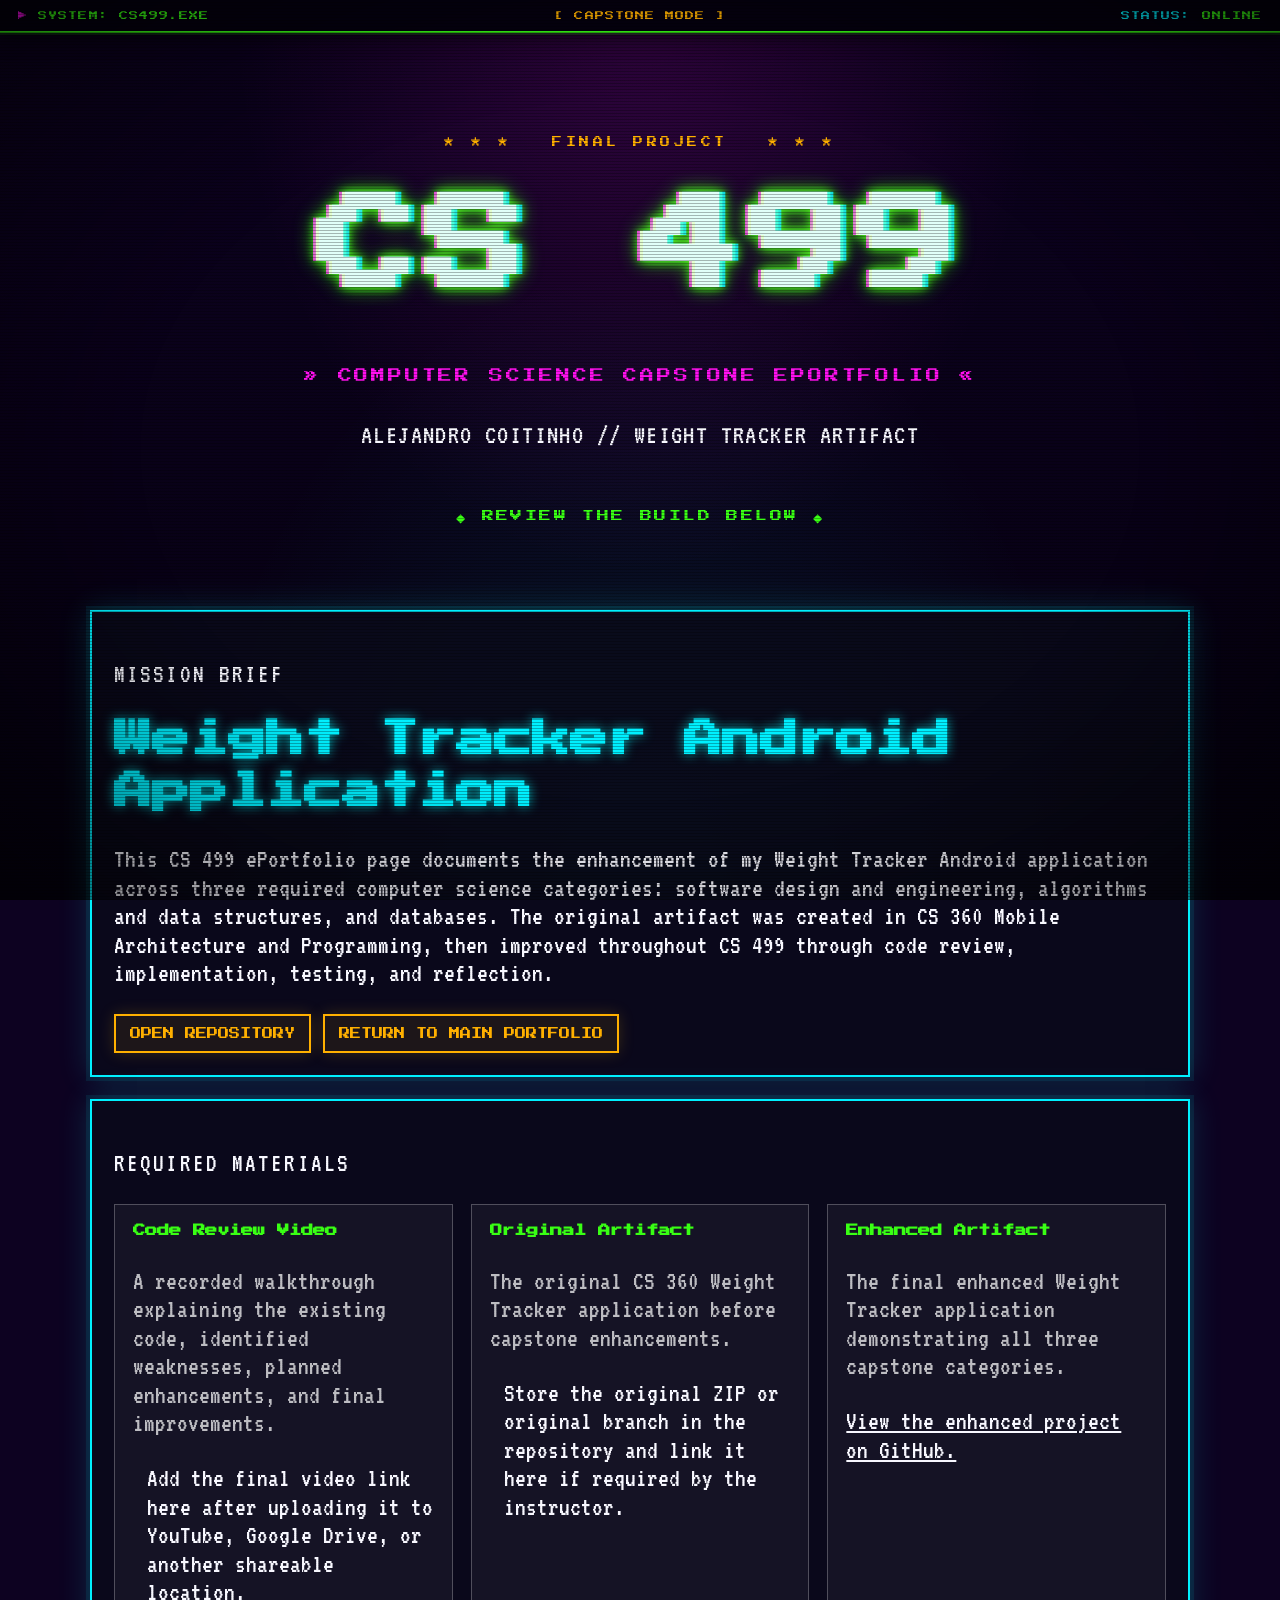
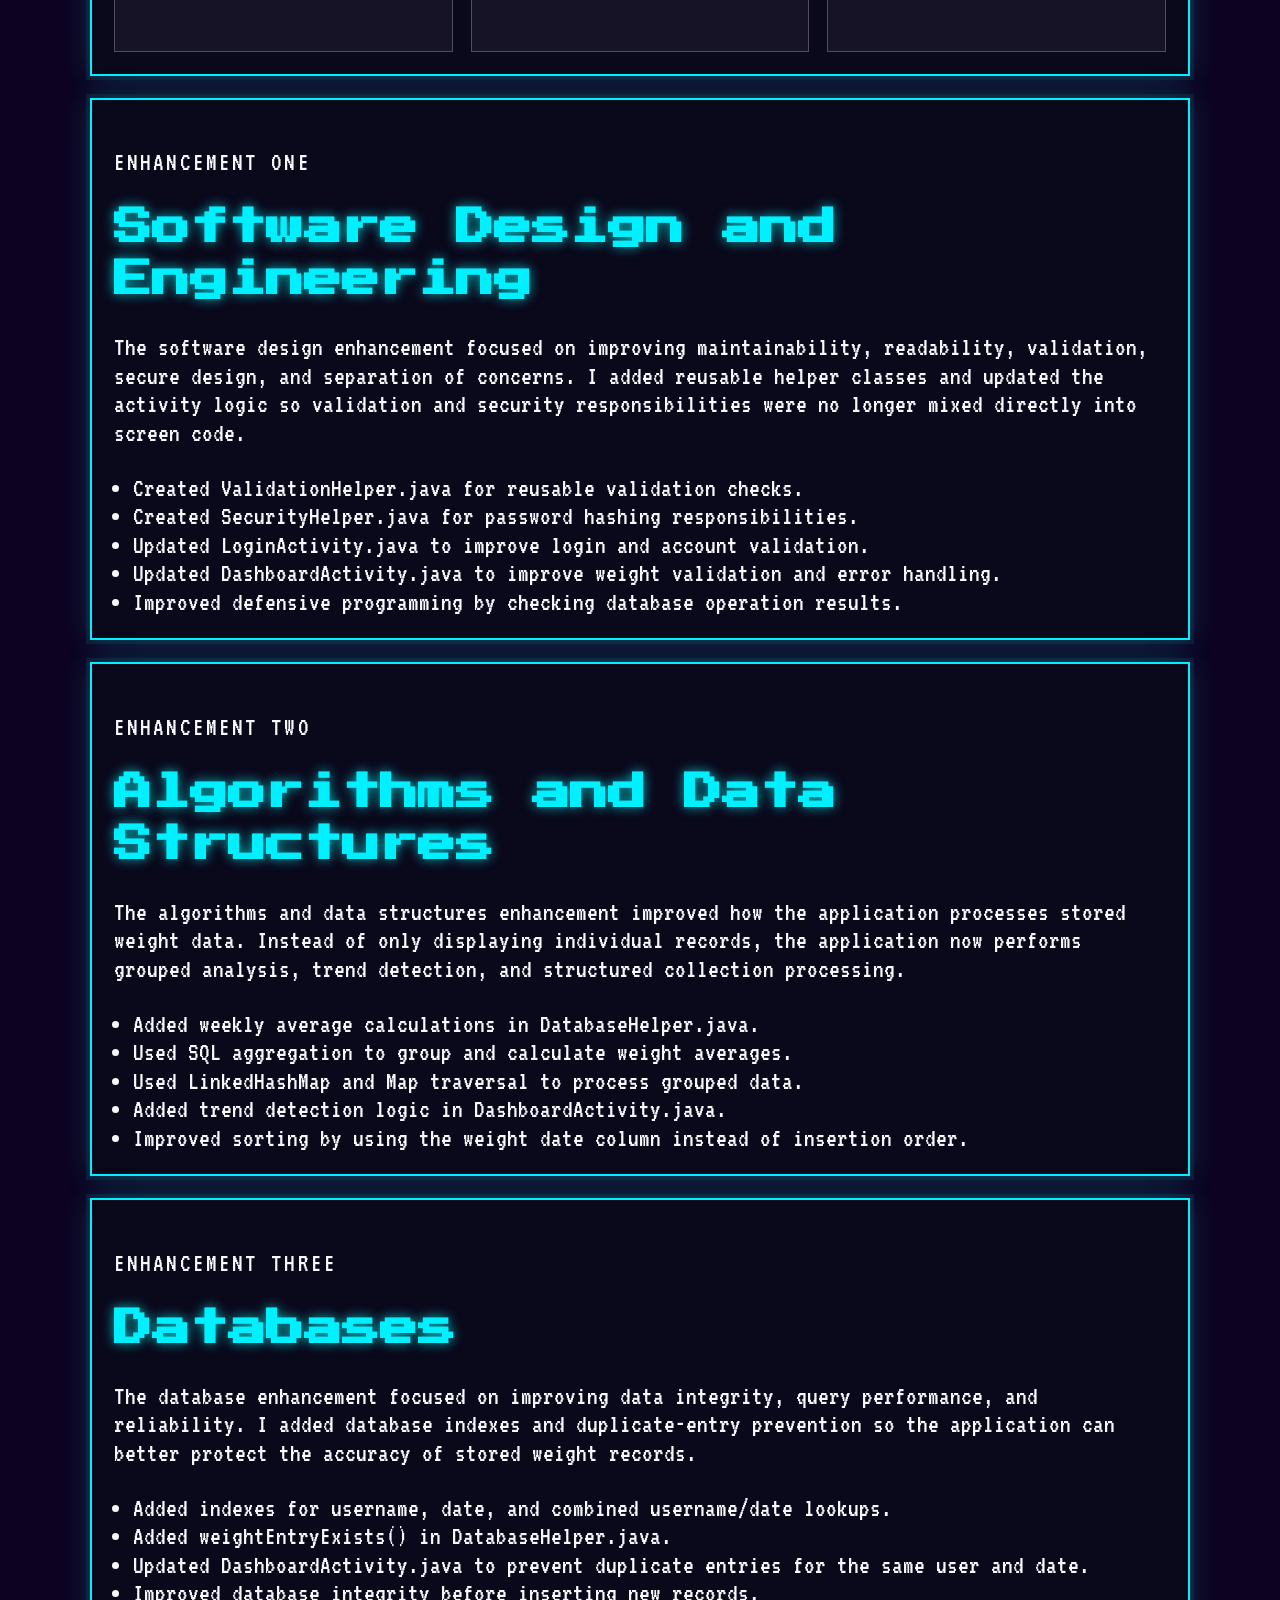
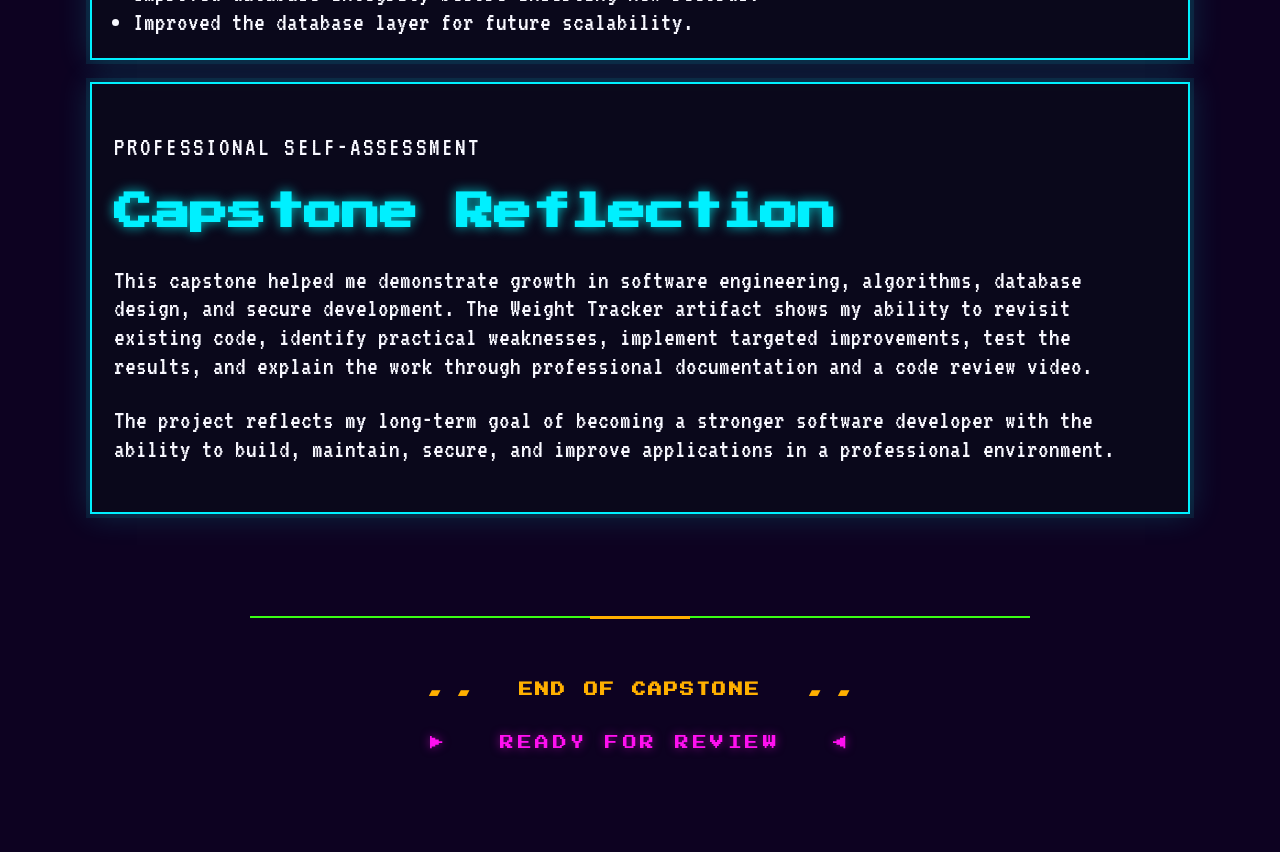
==== cs499/index.html @ 34ce09fa "Add CS 499 capstone ePortfolio page" ====
<!doctype html>
<html lang="en">
<head>
  <meta charset="utf-8" />
  <meta name="viewport" content="width=device-width,initial-scale=1" />
  <meta name="description" content="CS 499 Computer Science Capstone ePortfolio for Alejandro Coitinho." />
  <meta name="theme-color" content="#0d0221" />
  <title>CS 499 // Capstone ePortfolio</title>

  <link rel="preconnect" href="https://fonts.googleapis.com" />
  <link rel="preconnect" href="https://fonts.gstatic.com" crossorigin />
  <link href="https://fonts.googleapis.com/css2?family=Press+Start+2P&family=VT323&display=swap" rel="stylesheet" />
  <link rel="stylesheet" href="../styles.css" />
  <style>
    .capstone-wrap { width: min(1100px, calc(100% - 28px)); margin: 0 auto 64px; }
    .capstone-panel { border: 2px solid var(--cyan); background: rgba(10, 10, 26, .82); box-shadow: 0 0 0 4px rgba(0, 255, 255, .08), 0 0 30px rgba(0, 255, 255, .18); padding: 22px; margin: 22px 0; }
    .capstone-panel p, .capstone-panel li { font-family: 'VT323', monospace; font-size: clamp(1.25rem, 2.1vw, 1.65rem); line-height: 1.08; color: var(--paper); }
    .capstone-panel ul { margin: 10px 0 0 1.2rem; padding: 0; }
    .capstone-kicker { color: var(--amber); font-family: 'Press Start 2P', system-ui; font-size: .75rem; letter-spacing: .08em; }
    .capstone-title { font-family: 'Press Start 2P', system-ui; color: var(--cyan); text-shadow: 0 0 12px rgba(0, 255, 255, .7); line-height: 1.35; font-size: clamp(1.2rem, 4vw, 2.4rem); margin: 14px 0; }
    .capstone-grid { display: grid; grid-template-columns: repeat(auto-fit, minmax(260px, 1fr)); gap: 18px; }
    .capstone-card { border: 1px solid rgba(255,255,255,.25); background: rgba(255,255,255,.045); padding: 18px; }
    .capstone-card h3 { font-family: 'Press Start 2P', system-ui; font-size: .78rem; line-height: 1.35; color: var(--green); margin: 0 0 12px; }
    .capstone-links { display: flex; flex-wrap: wrap; gap: 12px; margin-top: 18px; }
    .capstone-button { display: inline-block; border: 2px solid var(--amber); color: var(--amber); background: rgba(255, 190, 11, .08); padding: 10px 14px; text-decoration: none; font-family: 'Press Start 2P', system-ui; font-size: .7rem; line-height: 1.35; box-shadow: 0 0 16px rgba(255, 190, 11, .18); }
    .capstone-button:hover, .capstone-button:focus { background: rgba(255, 190, 11, .18); color: var(--paper); }
    .capstone-muted { color: rgba(255,255,255,.72) !important; }
    .capstone-note { border-left: 4px solid var(--magenta); padding-left: 14px; }
  </style>
</head>
<body>
  <div class="scanlines" aria-hidden="true"></div>
  <div class="crt-vignette" aria-hidden="true"></div>

  <header class="hud">
    <div class="hud__cell"><span class="cursor">▶</span> SYSTEM: CS499.EXE</div>
    <div class="hud__cell hud__cell--mid">[ CAPSTONE MODE ]</div>
    <div class="hud__cell hud__cell--right">STATUS: <span class="status-ok">ONLINE</span></div>
  </header>

  <main class="capstone-wrap">
    <section class="title-screen">
      <p class="attract">★ ★ ★ &nbsp; FINAL PROJECT &nbsp; ★ ★ ★</p>
      <h1 class="title" data-text="CS 499">CS 499</h1>
      <p class="subtitle">» COMPUTER SCIENCE CAPSTONE ePORTFOLIO «</p>
      <p class="flavor">ALEJANDRO COITINHO // WEIGHT TRACKER ARTIFACT</p>
      <p class="press-start blink">◆ REVIEW THE BUILD BELOW ◆</p>
    </section>

    <section class="capstone-panel">
      <p class="capstone-kicker">MISSION BRIEF</p>
      <h2 class="capstone-title">Weight Tracker Android Application</h2>
      <p>
        This CS 499 ePortfolio page documents the enhancement of my Weight Tracker Android application across three required computer science categories: software design and engineering, algorithms and data structures, and databases. The original artifact was created in CS 360 Mobile Architecture and Programming, then improved throughout CS 499 through code review, implementation, testing, and reflection.
      </p>
      <div class="capstone-links">
        <a class="capstone-button" href="https://github.com/Darmasus/WeightTracker" target="_blank" rel="noopener">OPEN REPOSITORY</a>
        <a class="capstone-button" href="https://darmasus.github.io/" rel="noopener">RETURN TO MAIN PORTFOLIO</a>
      </div>
    </section>

    <section class="capstone-panel">
      <p class="capstone-kicker">REQUIRED MATERIALS</p>
      <div class="capstone-grid">
        <article class="capstone-card">
          <h3>Code Review Video</h3>
          <p class="capstone-muted">A recorded walkthrough explaining the existing code, identified weaknesses, planned enhancements, and final improvements.</p>
          <p class="capstone-note">Add the final video link here after uploading it to YouTube, Google Drive, or another shareable location.</p>
        </article>
        <article class="capstone-card">
          <h3>Original Artifact</h3>
          <p class="capstone-muted">The original CS 360 Weight Tracker application before capstone enhancements.</p>
          <p class="capstone-note">Store the original ZIP or original branch in the repository and link it here if required by the instructor.</p>
        </article>
        <article class="capstone-card">
          <h3>Enhanced Artifact</h3>
          <p class="capstone-muted">The final enhanced Weight Tracker application demonstrating all three capstone categories.</p>
          <p><a href="https://github.com/Darmasus/WeightTracker" target="_blank" rel="noopener">View the enhanced project on GitHub.</a></p>
        </article>
      </div>
    </section>

    <section class="capstone-panel">
      <p class="capstone-kicker">ENHANCEMENT ONE</p>
      <h2 class="capstone-title">Software Design and Engineering</h2>
      <p>
        The software design enhancement focused on improving maintainability, readability, validation, secure design, and separation of concerns. I added reusable helper classes and updated the activity logic so validation and security responsibilities were no longer mixed directly into screen code.
      </p>
      <ul>
        <li>Created ValidationHelper.java for reusable validation checks.</li>
        <li>Created SecurityHelper.java for password hashing responsibilities.</li>
        <li>Updated LoginActivity.java to improve login and account validation.</li>
        <li>Updated DashboardActivity.java to improve weight validation and error handling.</li>
        <li>Improved defensive programming by checking database operation results.</li>
      </ul>
    </section>

    <section class="capstone-panel">
      <p class="capstone-kicker">ENHANCEMENT TWO</p>
      <h2 class="capstone-title">Algorithms and Data Structures</h2>
      <p>
        The algorithms and data structures enhancement improved how the application processes stored weight data. Instead of only displaying individual records, the application now performs grouped analysis, trend detection, and structured collection processing.
      </p>
      <ul>
        <li>Added weekly average calculations in DatabaseHelper.java.</li>
        <li>Used SQL aggregation to group and calculate weight averages.</li>
        <li>Used LinkedHashMap and Map traversal to process grouped data.</li>
        <li>Added trend detection logic in DashboardActivity.java.</li>
        <li>Improved sorting by using the weight date column instead of insertion order.</li>
      </ul>
    </section>

    <section class="capstone-panel">
      <p class="capstone-kicker">ENHANCEMENT THREE</p>
      <h2 class="capstone-title">Databases</h2>
      <p>
        The database enhancement focused on improving data integrity, query performance, and reliability. I added database indexes and duplicate-entry prevention so the application can better protect the accuracy of stored weight records.
      </p>
      <ul>
        <li>Added indexes for username, date, and combined username/date lookups.</li>
        <li>Added weightEntryExists() in DatabaseHelper.java.</li>
        <li>Updated DashboardActivity.java to prevent duplicate entries for the same user and date.</li>
        <li>Improved database integrity before inserting new records.</li>
        <li>Improved the database layer for future scalability.</li>
      </ul>
    </section>

    <section class="capstone-panel">
      <p class="capstone-kicker">PROFESSIONAL SELF-ASSESSMENT</p>
      <h2 class="capstone-title">Capstone Reflection</h2>
      <p>
        This capstone helped me demonstrate growth in software engineering, algorithms, database design, and secure development. The Weight Tracker artifact shows my ability to revisit existing code, identify practical weaknesses, implement targeted improvements, test the results, and explain the work through professional documentation and a code review video.
      </p>
      <p>
        The project reflects my long-term goal of becoming a stronger software developer with the ability to build, maintain, secure, and improve applications in a professional environment.
      </p>
    </section>
  </main>

  <footer class="credits">
    <h3 class="credits__title">▰ ▰ &nbsp; END OF CAPSTONE &nbsp; ▰ ▰</h3>
    <p class="insert-coin"><span class="blink">▶ &nbsp; READY FOR REVIEW &nbsp; ◀</span></p>
  </footer>
</body>
</html>
---- styles.css ----
/* =========================================================================
   DARMASUS // PORTFOLIO
   Retro-arcade CRT aesthetic: scanlines, phosphor green, neon magenta.
   ========================================================================= */

:root {
  /* palette — synthwave arcade */
  --bg:        #0d0221;
  --bg-deep:   #050010;
  --bg-card:   #130437;
  --ink:       #f8f8ff;
  --ink-dim:   #8b85b5;
  --green:     #39ff14;   /* phosphor / player-1 */
  --green-dim: #1da800;
  --pink:      #ff10f0;   /* player-2 / danger */
  --cyan:      #00f0ff;   /* info / water */
  --amber:     #ffb000;   /* coin / points */
  --red:       #ff3864;
  --muted:     #2a1f4a;
  --rule:      rgba(57, 255, 20, 0.2);

  /* type */
  --ff-arcade: 'Press Start 2P', 'Courier New', monospace;
  --ff-crt:    'VT323', 'Courier New', monospace;

  --max: 1200px;
}

* { box-sizing: border-box; }

html, body { margin: 0; padding: 0; }
html { scroll-behavior: smooth; }

body {
  background: var(--bg);
  background-image:
    radial-gradient(ellipse at 50% 0%, rgba(255, 16, 240, 0.15), transparent 45%),
    radial-gradient(ellipse at 50% 100%, rgba(0, 240, 255, 0.1), transparent 50%),
    linear-gradient(180deg, var(--bg) 0%, var(--bg-deep) 100%);
  background-attachment: fixed;
  color: var(--ink);
  font-family: var(--ff-crt);
  font-size: 22px;
  line-height: 1.25;
  min-height: 100vh;
  overflow-x: hidden;
  -webkit-font-smoothing: antialiased;
  text-rendering: optimizeSpeed;
}

::selection { background: var(--pink); color: var(--bg); }

a { color: inherit; }

/* ----- CRT overlays ----- */
.scanlines {
  position: fixed;
  inset: 0;
  pointer-events: none;
  z-index: 9998;
  background: repeating-linear-gradient(
    to bottom,
    rgba(0, 0, 0, 0) 0,
    rgba(0, 0, 0, 0) 2px,
    rgba(0, 0, 0, 0.28) 2px,
    rgba(0, 0, 0, 0.28) 3px
  );
  mix-blend-mode: multiply;
}
.crt-vignette {
  position: fixed;
  inset: 0;
  pointer-events: none;
  z-index: 9997;
  background:
    radial-gradient(ellipse at center,
      transparent 0%,
      transparent 55%,
      rgba(0, 0, 0, 0.55) 100%);
}

/* ----- HUD ----- */
.hud {
  position: sticky;
  top: 0;
  z-index: 100;
  display: grid;
  grid-template-columns: 1fr auto 1fr;
  align-items: center;
  padding: 10px 18px;
  background: var(--bg-deep);
  border-bottom: 2px solid var(--green);
  font-family: var(--ff-arcade);
  font-size: 9px;
  letter-spacing: 0.12em;
  color: var(--green);
  box-shadow: 0 2px 0 rgba(57, 255, 20, 0.15), 0 4px 20px rgba(0, 0, 0, 0.6);
}
.hud__cell--mid   { text-align: center; color: var(--amber); }
.hud__cell--right { text-align: right;  color: var(--cyan); }
.status-ok { color: var(--green); }
.cursor {
  color: var(--pink);
  animation: blink-step 1s infinite step-end;
}

/* ----- blinking utilities ----- */
.blink       { animation: blink-step 1s infinite step-end; }
.blink-soft  { animation: blink-soft 1.6s infinite ease-in-out; }
@keyframes blink-step {
  0%, 50%  { opacity: 1; }
  51%, 100%{ opacity: 0; }
}
@keyframes blink-soft {
  0%, 100% { opacity: 1; }
  50%      { opacity: 0.45; }
}

kbd {
  display: inline-block;
  padding: 3px 8px;
  margin: 0 2px;
  background: var(--green);
  color: var(--bg);
  font-family: var(--ff-arcade);
  font-size: 0.8em;
  border: 2px solid var(--green);
  box-shadow: 3px 3px 0 var(--pink);
  letter-spacing: 0.08em;
}

/* ============ TITLE SCREEN ============ */
.title-screen {
  max-width: var(--max);
  margin: 0 auto;
  padding: clamp(3rem, 8vw, 7rem) 20px clamp(2rem, 5vw, 5rem);
  text-align: center;
}
.attract {
  font-family: var(--ff-arcade);
  font-size: 10px;
  color: var(--amber);
  letter-spacing: 0.35em;
  margin: 0 0 clamp(1.5rem, 4vw, 3rem);
  animation: blink-soft 2.5s infinite ease-in-out;
}

.title {
  font-family: var(--ff-arcade);
  font-size: clamp(36px, 10vw, 104px);
  color: var(--green);
  letter-spacing: 0.04em;
  line-height: 1;
  margin: 0 0 0.5em;
  position: relative;
  display: inline-block;
  text-shadow:
    0 0 10px rgba(57, 255, 20, 0.6),
    0 0 20px rgba(57, 255, 20, 0.35);
}
.title::before,
.title::after {
  content: attr(data-text);
  position: absolute;
  top: 0;
  left: 0;
  width: 100%;
  mix-blend-mode: screen;
  pointer-events: none;
}
.title::before {
  color: var(--pink);
  transform: translate(-3px, 0);
  animation: glitch-a 3.5s infinite linear;
  opacity: 0.85;
}
.title::after {
  color: var(--cyan);
  transform: translate(3px, 0);
  animation: glitch-b 3.5s infinite linear;
  opacity: 0.85;
}
@keyframes glitch-a {
  0%, 90%, 100% { transform: translate(-3px, 0); }
  92% { transform: translate(-9px, 1px); }
  94% { transform: translate(-2px, -2px); }
  96% { transform: translate(-5px, 0); }
}
@keyframes glitch-b {
  0%, 90%, 100% { transform: translate(3px, 0); }
  92% { transform: translate(9px, -1px); }
  94% { transform: translate(2px, 2px); }
  96% { transform: translate(5px, 0); }
}

.subtitle {
  font-family: var(--ff-arcade);
  font-size: clamp(10px, 1.4vw, 14px);
  color: var(--pink);
  letter-spacing: 0.2em;
  margin: 1rem 0 2rem;
  text-transform: uppercase;
}
.flavor {
  font-family: var(--ff-crt);
  font-size: clamp(20px, 2.4vw, 28px);
  color: var(--ink);
  letter-spacing: 0.05em;
  margin: 0 0 clamp(2rem, 5vw, 3.5rem);
}
.flavor .blink-soft { color: var(--cyan); }

.press-start {
  font-family: var(--ff-arcade);
  font-size: clamp(10px, 1.1vw, 12px);
  color: var(--green);
  letter-spacing: 0.2em;
  margin: 0;
}

/* ============ SECTION TITLES ============ */
.section-title {
  font-family: var(--ff-arcade);
  font-size: clamp(12px, 1.6vw, 16px);
  color: var(--amber);
  letter-spacing: 0.15em;
  text-align: center;
  margin: 0 0 2.2rem;
  text-shadow: 0 0 6px rgba(255, 176, 0, 0.4);
}

/* ============ PLAYER CARD ============ */
.player-card {
  max-width: var(--max);
  margin: 0 auto;
  padding: clamp(2rem, 4vw, 3rem) 20px;
}

.stat-grid {
  display: grid;
  grid-template-columns: repeat(4, 1fr);
  gap: 14px;
  margin-bottom: 2.5rem;
}
.stat-box {
  background: var(--bg-card);
  border: 2px solid var(--cyan);
  padding: 14px 14px 16px;
  display: flex;
  flex-direction: column;
  gap: 10px;
  box-shadow: 4px 4px 0 var(--muted);
  transition: transform 140ms ease, box-shadow 140ms ease;
}
.stat-box:hover {
  transform: translate(4px, 4px);
  box-shadow: 0 0 0 var(--muted);
}
.stat-label {
  font-family: var(--ff-arcade);
  font-size: 8px;
  color: var(--cyan);
  letter-spacing: 0.2em;
}
.stat-value {
  font-family: var(--ff-arcade);
  font-size: 13px;
  color: var(--green);
  line-height: 1.15;
  word-break: break-word;
}

/* dialog box */
.dialog-box {
  display: grid;
  grid-template-columns: auto 1fr;
  gap: 22px;
  padding: 22px;
  background: var(--bg-card);
  border: 3px solid var(--pink);
  box-shadow:
    inset 0 0 0 2px var(--bg-card),
    inset 0 0 0 4px var(--pink),
    8px 8px 0 var(--muted);
  position: relative;
}
.dialog-portrait {
  width: 96px;
  height: 96px;
  border: 2px solid var(--green);
  display: grid;
  place-items: center;
  padding: 14px;
  background: var(--bg-deep);
  flex-shrink: 0;
}
.invader {
  width: 100%;
  height: auto;
  fill: var(--green);
  image-rendering: pixelated;
  image-rendering: crisp-edges;
  animation: invader-hop 0.9s infinite steps(2);
  filter: drop-shadow(0 0 4px rgba(57, 255, 20, 0.7));
}
@keyframes invader-hop {
  0%, 100% { transform: translateY(0); }
  50%      { transform: translateY(-4px); }
}
.dialog-name {
  font-family: var(--ff-arcade);
  font-size: 11px;
  color: var(--pink);
  letter-spacing: 0.12em;
  margin: 0 0 12px;
}
.dialog-text {
  font-family: var(--ff-crt);
  font-size: 22px;
  line-height: 1.22;
  color: var(--ink);
  margin: 0;
  letter-spacing: 0.02em;
}
.dialog-continue {
  font-family: var(--ff-arcade);
  color: var(--cyan);
  text-align: right;
  margin: 14px 0 0;
  font-size: 14px;
}

/* ============ STAGE SELECT ============ */
.stage-select {
  max-width: var(--max);
  margin: 0 auto;
  padding: clamp(2rem, 4vw, 4rem) 20px clamp(3rem, 6vw, 6rem);
}

.filters {
  display: flex;
  flex-wrap: wrap;
  gap: 10px;
  align-items: center;
  padding: 0 0 1.5rem;
}
.filters__label {
  font-family: var(--ff-arcade);
  font-size: 10px;
  color: var(--amber);
  letter-spacing: 0.2em;
  margin-right: 4px;
}
.filter {
  font-family: var(--ff-arcade);
  font-size: 9px;
  letter-spacing: 0.12em;
  background: var(--bg-card);
  border: 2px solid var(--green);
  color: var(--green);
  padding: 8px 12px;
  cursor: pointer;
  text-transform: uppercase;
  box-shadow: 4px 4px 0 var(--pink);
  transition: transform 120ms ease, box-shadow 120ms ease, color 120ms ease, background 120ms ease;
  display: inline-flex;
  align-items: center;
  gap: 7px;
}
.filter:hover {
  transform: translate(4px, 4px);
  box-shadow: 0 0 0 var(--pink);
}
.filter.is-active {
  background: var(--green);
  color: var(--bg);
  border-color: var(--green);
  box-shadow: 4px 4px 0 var(--amber);
}
.filter.is-active:hover {
  box-shadow: 0 0 0 var(--amber);
}
.filter__dot {
  width: 10px;
  height: 10px;
  display: inline-block;
  flex-shrink: 0;
  box-shadow: inset 0 0 0 1px rgba(0,0,0,0.35);
}
.filter .count {
  opacity: 0.75;
  font-size: 8px;
}

.count-row {
  font-family: var(--ff-arcade);
  font-size: 10px;
  letter-spacing: 0.2em;
  margin: 0 0 1.5rem;
  padding: 10px 14px;
  background: var(--bg-deep);
  border-left: 3px solid var(--amber);
  display: flex;
  gap: 12px;
}
.mono-amber { color: var(--amber); }
.mono-green { color: var(--green); }

/* card grid */
.grid {
  display: grid;
  grid-template-columns: repeat(3, 1fr);
  gap: 24px;
}
.card {
  background: var(--bg-card);
  border: 3px solid var(--green);
  box-shadow: 6px 6px 0 var(--pink);
  padding: 18px 18px 14px;
  position: relative;
  display: flex;
  flex-direction: column;
  gap: 12px;
  min-height: 320px;
  transition: transform 140ms ease, box-shadow 140ms ease, background 140ms ease;
}
.card:hover {
  transform: translate(6px, 6px);
  box-shadow: 0 0 0 var(--pink);
  background: #1a0a4a;
}
.card:hover .card__enter { color: var(--green); }
.card:hover .card__title  { color: var(--cyan); }

.card__stage {
  font-family: var(--ff-arcade);
  font-size: 9px;
  color: var(--amber);
  letter-spacing: 0.15em;
}
.card__title {
  font-family: var(--ff-arcade);
  font-size: 13px;
  color: var(--green);
  line-height: 1.35;
  text-transform: uppercase;
  margin: 0;
  word-break: break-word;
  transition: color 140ms ease;
}
.card__desc {
  font-family: var(--ff-crt);
  font-size: 20px;
  line-height: 1.18;
  color: var(--ink);
  margin: 0;
  flex: 1;
  letter-spacing: 0.02em;
  display: -webkit-box;
  -webkit-line-clamp: 6;
  -webkit-box-orient: vertical;
  overflow: hidden;
}
.card__meta {
  display: flex;
  justify-content: space-between;
  align-items: center;
  gap: 10px;
  font-family: var(--ff-arcade);
  font-size: 8px;
  color: var(--cyan);
  letter-spacing: 0.1em;
  padding-top: 10px;
  border-top: 2px solid var(--muted);
  flex-wrap: wrap;
}
.card__lang {
  display: inline-flex;
  align-items: center;
  gap: 6px;
}
.card__dot {
  width: 10px;
  height: 10px;
  flex-shrink: 0;
  box-shadow: inset 0 0 0 1px rgba(0,0,0,0.35);
}
.card__date { color: var(--ink-dim); }
.card__star { color: var(--amber); }
.card__enter {
  font-family: var(--ff-arcade);
  font-size: 9px;
  color: var(--pink);
  letter-spacing: 0.12em;
  transition: color 140ms ease;
  margin-left: auto;
}
.card__link {
  position: absolute;
  inset: 0;
  z-index: 2;
  text-indent: -9999px;
  overflow: hidden;
}
.card__link:focus-visible {
  outline: 3px solid var(--cyan);
  outline-offset: -4px;
}

.loading {
  grid-column: 1 / -1;
  padding: 3rem 2rem;
  text-align: center;
  font-family: var(--ff-arcade);
  font-size: 10px;
  letter-spacing: 0.2em;
  color: var(--green);
  background: var(--bg-deep);
  border: 2px dashed var(--green);
}

/* ============ CREDITS ============ */
.credits {
  max-width: 780px;
  margin: clamp(4rem, 8vw, 7rem) auto 0;
  padding: 3rem 20px 5rem;
  text-align: center;
  border-top: 2px solid var(--green);
  position: relative;
}
.credits::before {
  content: "";
  position: absolute;
  top: -2px;
  left: 50%;
  width: 100px;
  height: 3px;
  background: var(--amber);
  transform: translateX(-50%);
}
.credits__title {
  font-family: var(--ff-arcade);
  font-size: 14px;
  color: var(--amber);
  margin: 1rem 0 2rem;
  letter-spacing: 0.15em;
}
.credits__list {
  display: flex;
  flex-direction: column;
  gap: 10px;
  margin: 0 auto 2.5rem;
  max-width: 480px;
  font-family: var(--ff-arcade);
  font-size: 9px;
  letter-spacing: 0.15em;
  text-align: left;
}
.credits__list > div {
  display: flex;
  justify-content: space-between;
  gap: 12px;
  border-bottom: 1px dashed var(--muted);
  padding-bottom: 8px;
}
.credits__list span:first-child  { color: var(--cyan); }
.credits__list span:last-child   { color: var(--green); text-align: right; }
.insert-coin {
  font-family: var(--ff-arcade);
  font-size: 14px;
  color: var(--pink);
  letter-spacing: 0.25em;
  margin: 2.2rem 0 1.2rem;
  text-shadow: 0 0 10px rgba(255, 16, 240, 0.5);
}
.credits__link {
  margin: 0;
  font-family: var(--ff-arcade);
  font-size: 10px;
}
.credits__link a {
  color: var(--cyan);
  text-decoration: none;
  border-bottom: 1px dashed var(--cyan);
  padding-bottom: 2px;
  letter-spacing: 0.1em;
  transition: color 160ms ease, border-color 160ms ease;
}
.credits__link a:hover {
  color: var(--amber);
  border-color: var(--amber);
}

/* ============ RESPONSIVE ============ */
@media (max-width: 1000px) {
  .stat-grid { grid-template-columns: repeat(2, 1fr); }
  .grid      { grid-template-columns: repeat(2, 1fr); }
}
@media (max-width: 700px) {
  .hud {
    grid-template-columns: 1fr;
    gap: 3px;
    text-align: left;
    font-size: 8px;
    padding: 8px 14px;
  }
  .hud__cell--mid,
  .hud__cell--right { text-align: left; }
  .stat-grid { grid-template-columns: 1fr 1fr; gap: 10px; }
  .grid      { grid-template-columns: 1fr; gap: 20px; }
  .dialog-box {
    grid-template-columns: 1fr;
    gap: 16px;
  }
  .dialog-portrait { margin: 0 auto; width: 80px; height: 80px; }
  .dialog-text { font-size: 20px; }
  .card { min-height: auto; }
  .count-row { font-size: 9px; }
}

/* ============ ENTRANCE ============ */
.title,
.subtitle,
.flavor,
.press-start,
.attract {
  opacity: 0;
  animation: fade-up 0.7s cubic-bezier(0.2, 0.8, 0.2, 1) forwards;
}
.attract     { animation-delay: 0.05s; }
.title       { animation-delay: 0.20s; }
.subtitle    { animation-delay: 0.55s; }
.flavor      { animation-delay: 0.75s; }
.press-start { animation-delay: 0.95s; }

@keyframes fade-up {
  from { opacity: 0; transform: translateY(18px); }
  to   { opacity: 1; transform: translateY(0); }
}

.card {
  opacity: 0;
  animation: card-in 0.45s cubic-bezier(0.2, 0.8, 0.2, 1) forwards;
}
@keyframes card-in {
  from { opacity: 0; transform: translateY(14px); }
  to   { opacity: 1; transform: translateY(0); }
}

@media (prefers-reduced-motion: reduce) {
  *, *::before, *::after {
    animation: none !important;
    transition: none !important;
  }
  .title,
  .subtitle,
  .flavor,
  .press-start,
  .attract,
  .card { opacity: 1 !important; transform: none !important; }
}
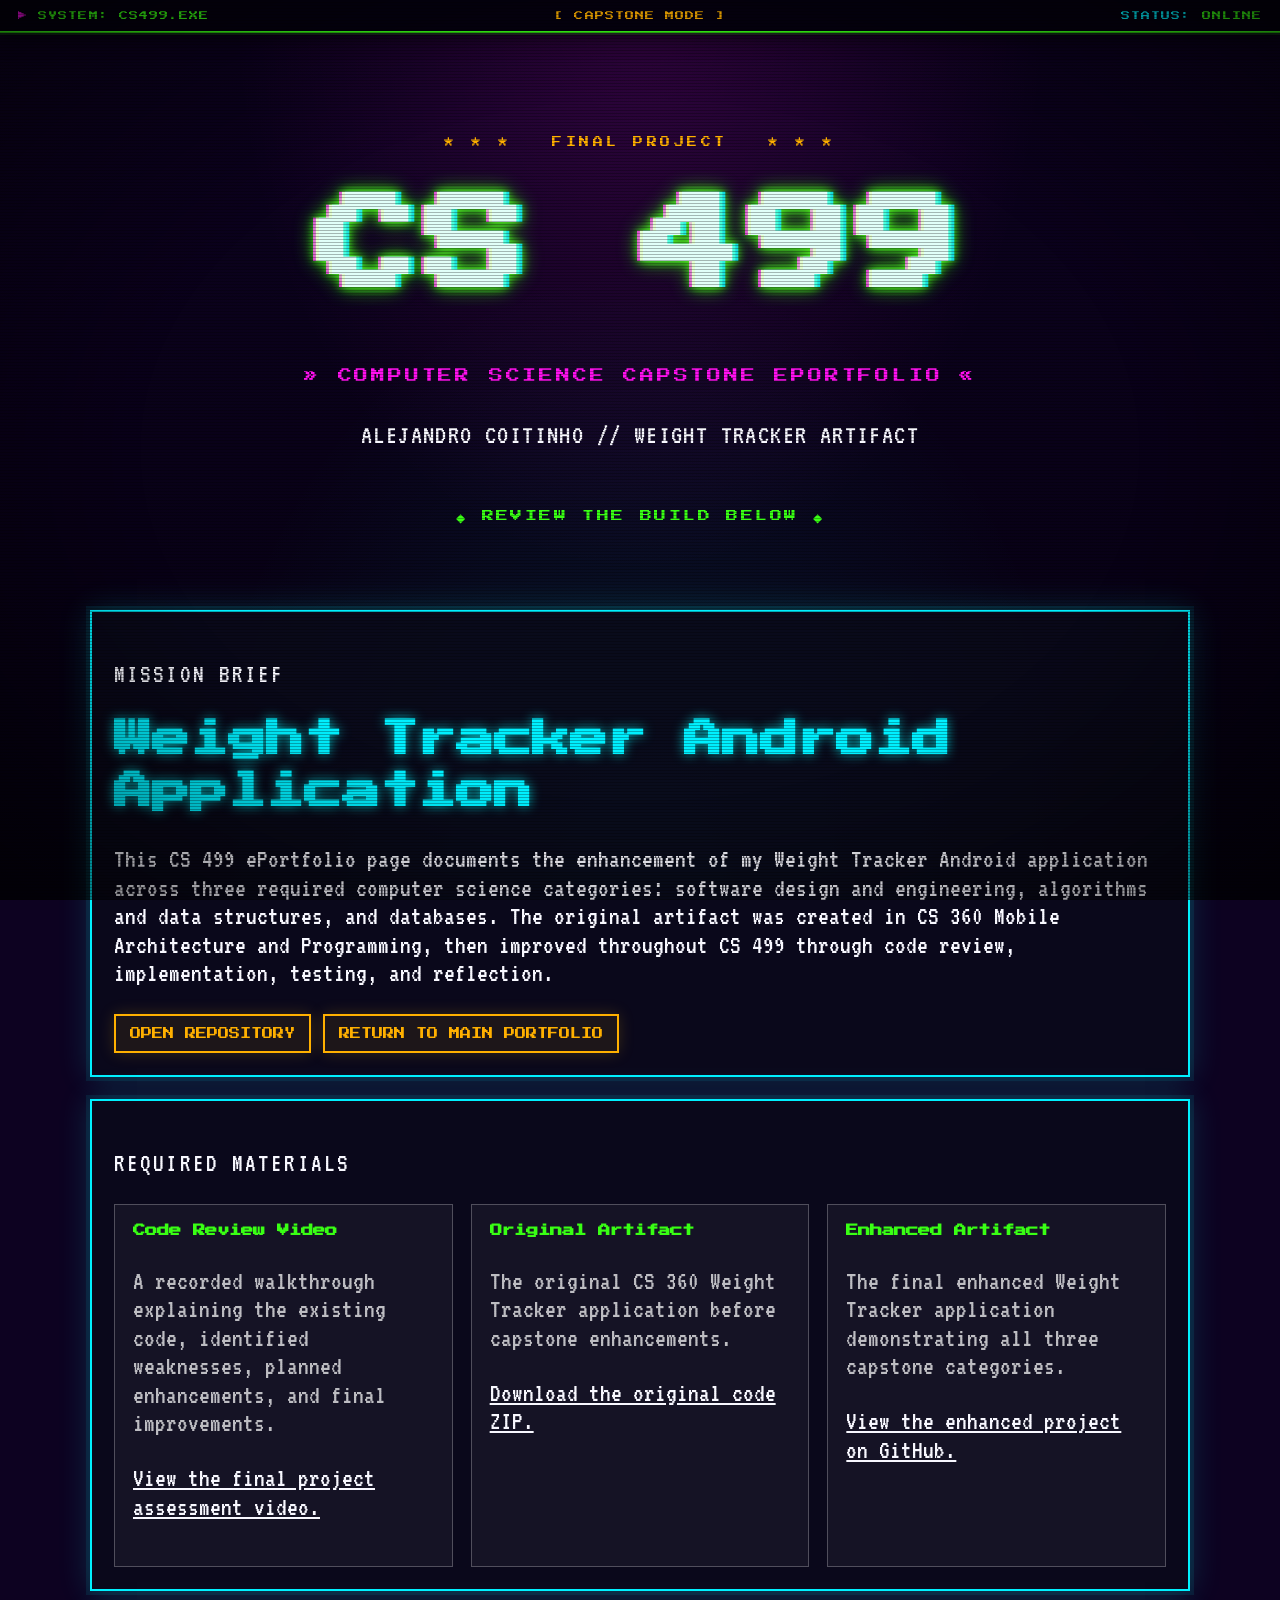
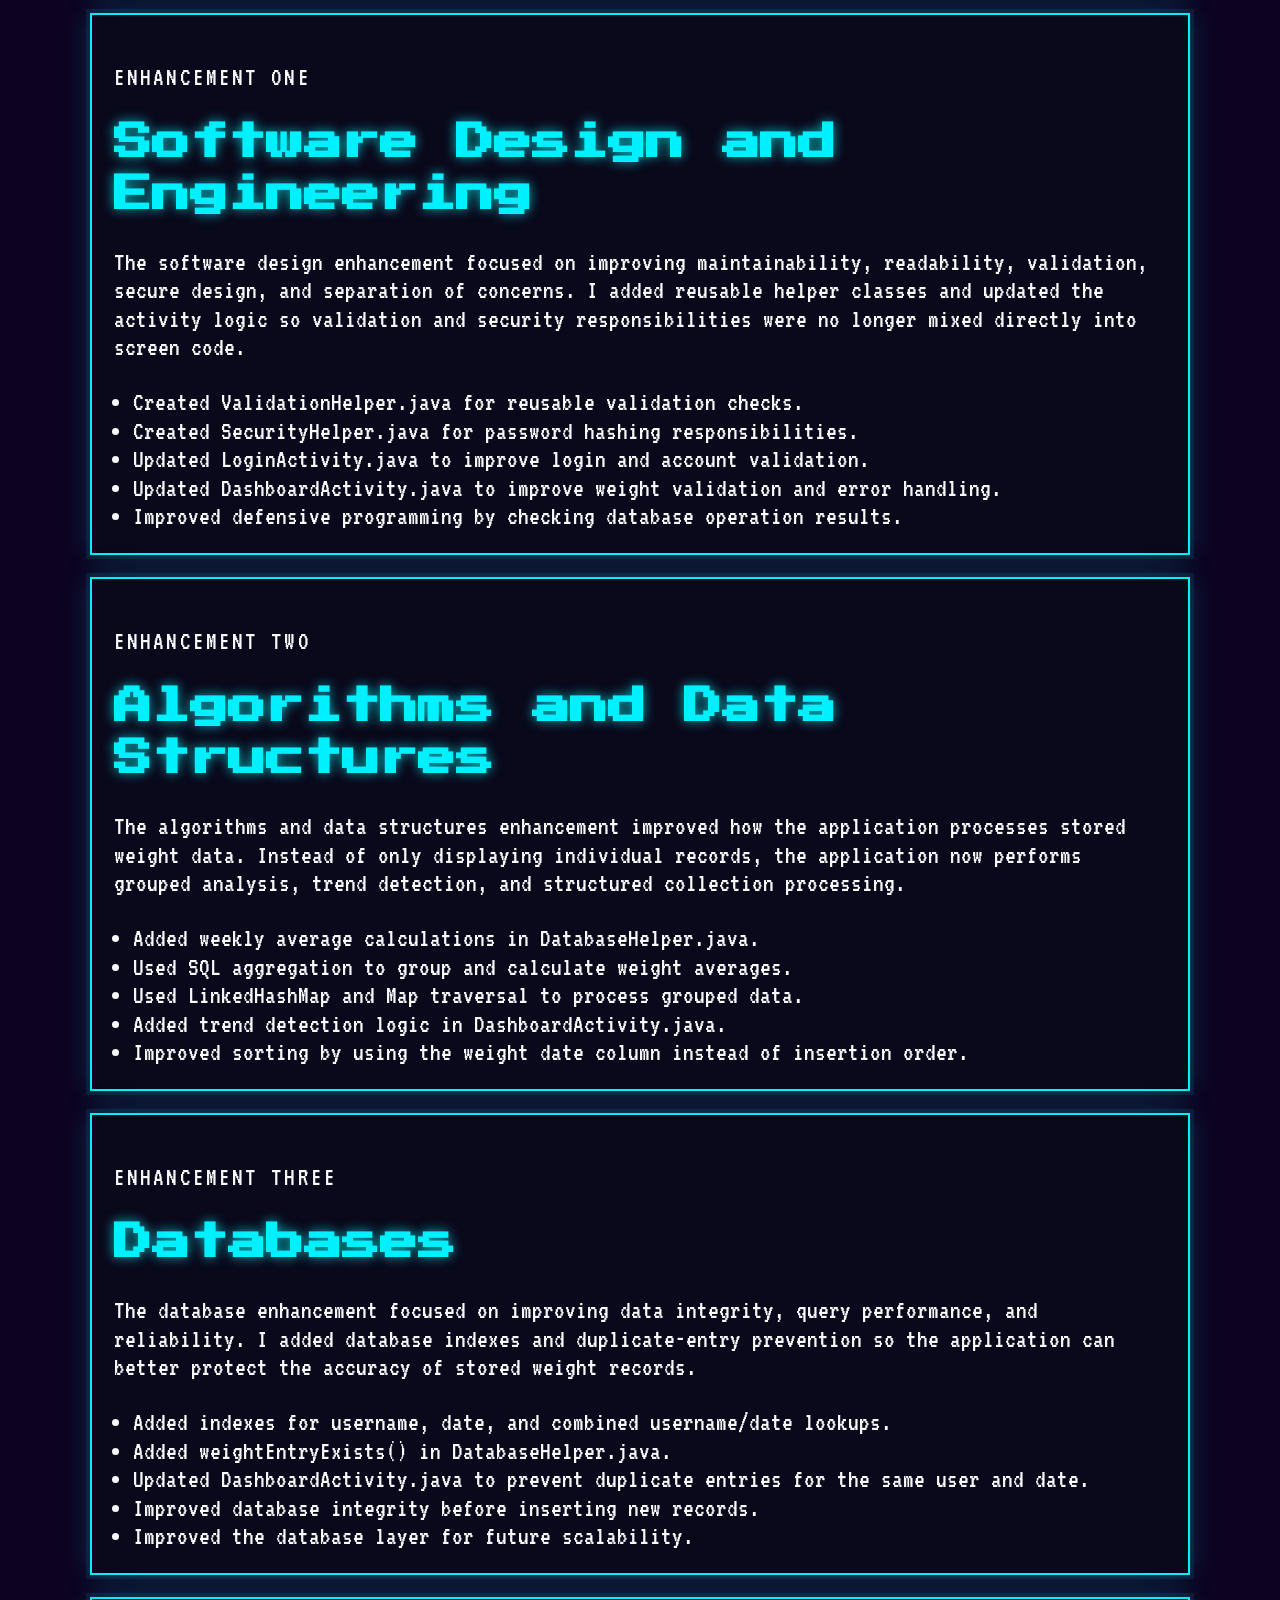
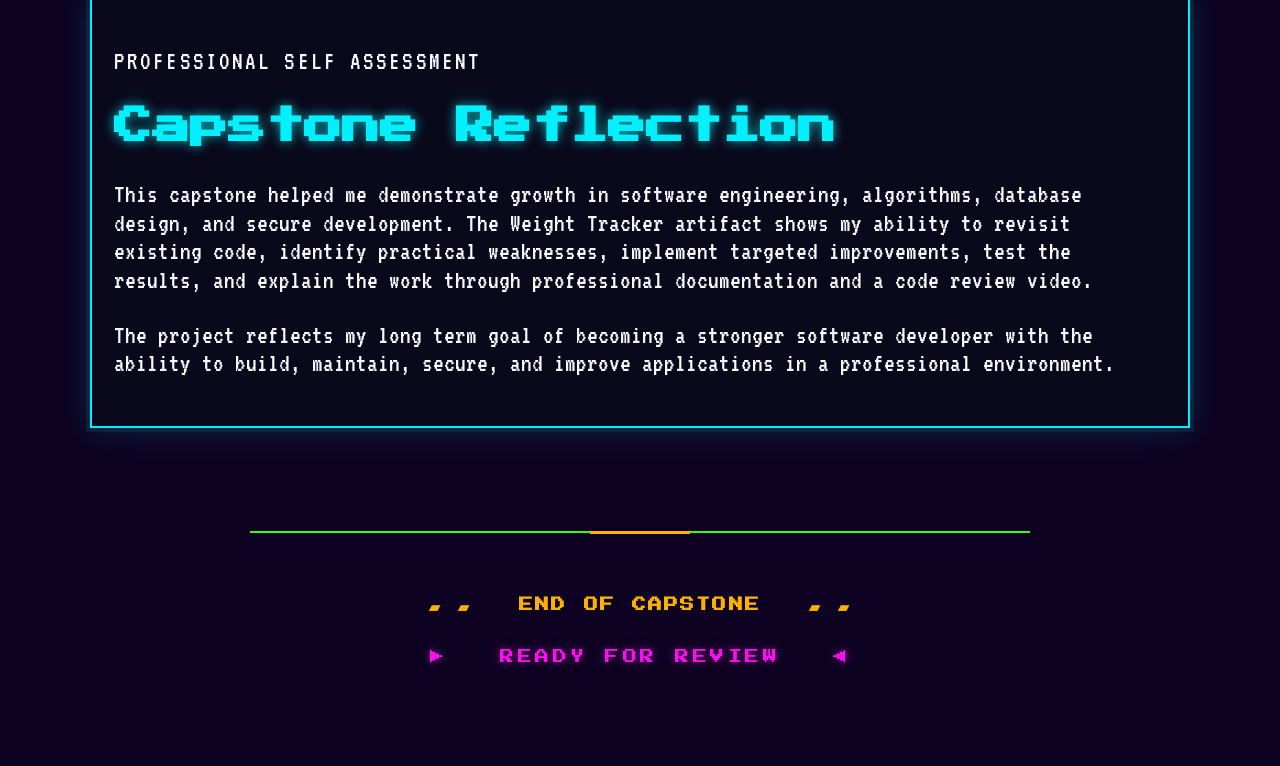
==== commit 463b314d: "Update CS 499 artifact links" ====
--- a/cs499/index.html
+++ b/cs499/index.html
@@ -65,12 +65,12 @@
         <article class="capstone-card">
           <h3>Code Review Video</h3>
           <p class="capstone-muted">A recorded walkthrough explaining the existing code, identified weaknesses, planned enhancements, and final improvements.</p>
-          <p class="capstone-note">Add the final video link here after uploading it to YouTube, Google Drive, or another shareable location.</p>
+          <p><a href="https://github.com/Darmasus/WeightTracker/blob/main/Final%20Project%20Assessment.mp4" target="_blank" rel="noopener">View the final project assessment video.</a></p>
         </article>
         <article class="capstone-card">
           <h3>Original Artifact</h3>
           <p class="capstone-muted">The original CS 360 Weight Tracker application before capstone enhancements.</p>
-          <p class="capstone-note">Store the original ZIP or original branch in the repository and link it here if required by the instructor.</p>
+          <p><a href="https://github.com/Darmasus/WeightTracker/blob/main/Weight%20Tracker%20(Original%20Code).zip" target="_blank" rel="noopener">Download the original code ZIP.</a></p>
         </article>
         <article class="capstone-card">
           <h3>Enhanced Artifact</h3>
@@ -126,13 +126,13 @@
     </section>
 
     <section class="capstone-panel">
-      <p class="capstone-kicker">PROFESSIONAL SELF-ASSESSMENT</p>
+      <p class="capstone-kicker">PROFESSIONAL SELF ASSESSMENT</p>
       <h2 class="capstone-title">Capstone Reflection</h2>
       <p>
         This capstone helped me demonstrate growth in software engineering, algorithms, database design, and secure development. The Weight Tracker artifact shows my ability to revisit existing code, identify practical weaknesses, implement targeted improvements, test the results, and explain the work through professional documentation and a code review video.
       </p>
       <p>
-        The project reflects my long-term goal of becoming a stronger software developer with the ability to build, maintain, secure, and improve applications in a professional environment.
+        The project reflects my long term goal of becoming a stronger software developer with the ability to build, maintain, secure, and improve applications in a professional environment.
       </p>
     </section>
   </main>
